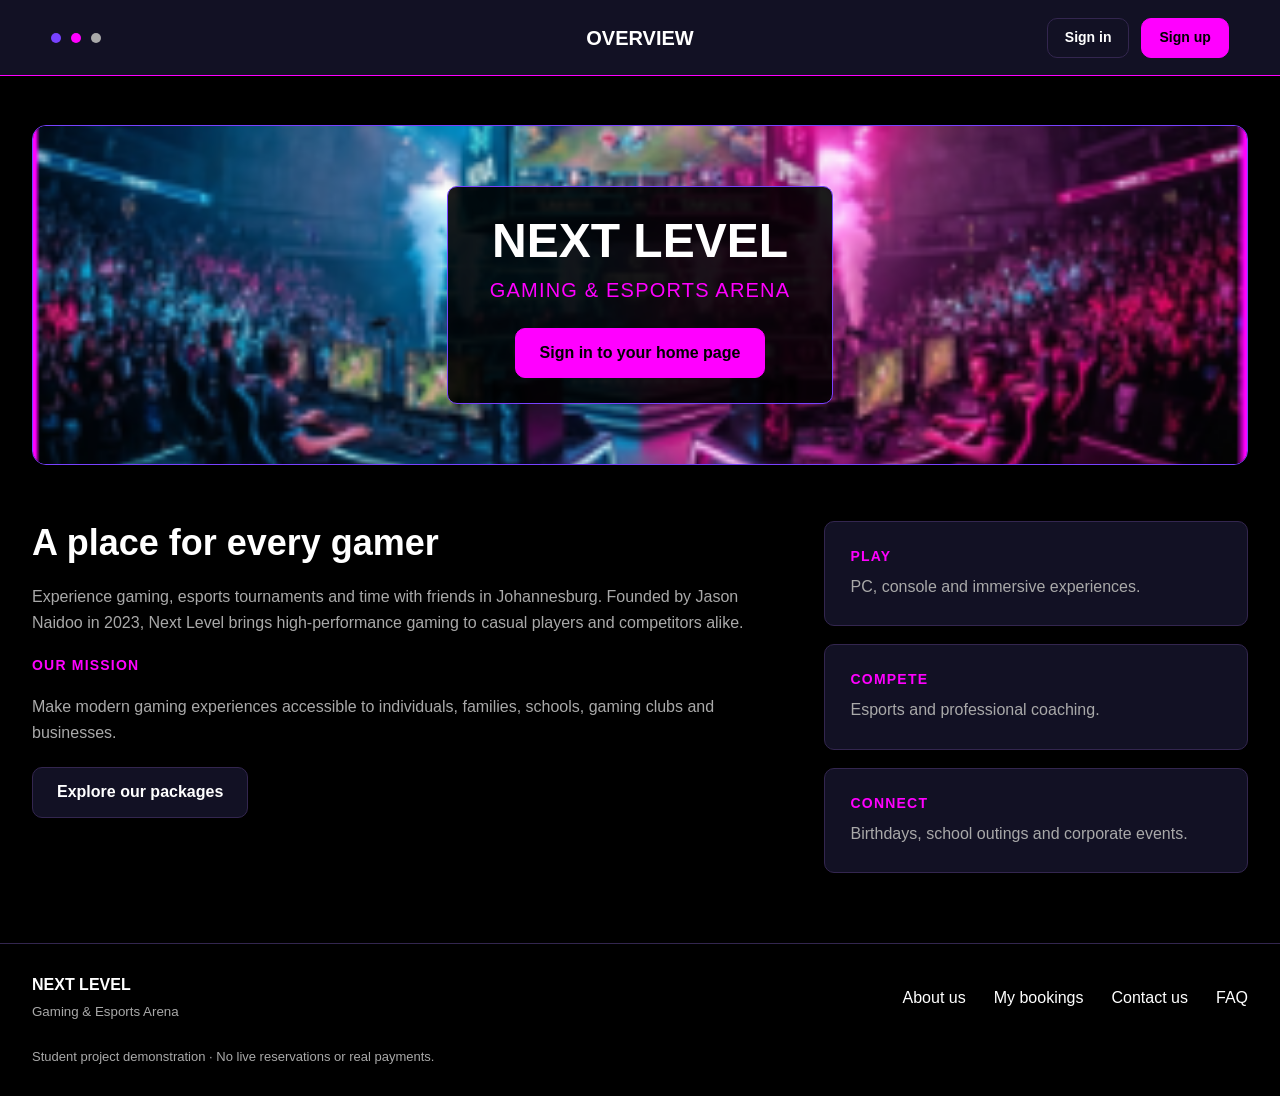
==== index.html @ 3601f0f4 "Laid a foundation for the website." ====
<!doctype html>
<html lang="en"><head><meta charset="utf-8"><meta name="viewport" content="width=device-width,initial-scale=1"><meta name="description" content="Next Level Gaming and Esports Arena in Johannesburg. Browse packages and calculate a booking quotation."><meta name="theme-color" content="#000000"><title>Overview | Next Level</title><link rel="icon" href="assets/images/logo.jpg"><link rel="stylesheet" href="assets/css/style.css"><script src="assets/js/data.js" defer></script><script src="assets/js/app.js" defer></script></head>
<body data-page="index" data-protected="false"><a class="skip" href="#main">Skip to content</a><header class="topbar"><a href="index.html" aria-label="Next Level overview" class="dots"><i></i><i></i><i></i></a><div class="page-label">Overview</div><div class="top-actions" id="account-nav"><a class="btn small" href="account.html#signin">Sign in</a><a class="btn primary small" href="account.html#signup">Sign up</a></div></header><noscript><div class="noscript">Enable JavaScript for the demo account, booking forms and calculator. You can still browse the information pages.</div></noscript><main id="main" class="page"><section class="hero"><img class="" src="assets/images/arena.png" alt="Purple and blue esports arena illustration"><div class="hero-content"><h1>NEXT LEVEL</h1><p class="eyebrow">Gaming &amp; Esports Arena</p><a class="btn primary" href="account.html#signin">Sign in to your home page</a></div></section><div class="overview-copy"><section><h2>A place for every gamer</h2><p>Experience gaming, esports tournaments and time with friends in Johannesburg. Founded by Jason Naidoo in 2023, Next Level brings high-performance gaming to casual players and competitors alike.</p><h3 class="eyebrow">Our mission</h3><p>Make modern gaming experiences accessible to individuals, families, schools, gaming clubs and businesses.</p><a class="btn " href="plans.html">Explore our packages</a></section><div class="stack"><section class="panel"><h3 class="eyebrow">Play</h3><p>PC, console and immersive experiences.</p></section><section class="panel"><h3 class="eyebrow">Compete</h3><p>Esports and professional coaching.</p></section><section class="panel"><h3 class="eyebrow">Connect</h3><p>Birthdays, school outings and corporate events.</p></section></div></div></main><footer class="footer"><a href="index.html"><strong>NEXT LEVEL</strong><small>Gaming &amp; Esports Arena</small></a><nav aria-label="Footer navigation"><a href="about.html">About us</a><a href="my-bookings.html">My bookings</a><a href="contact.html">Contact us</a><a href="faq.html">FAQ</a></nav><p class="footer-note">Student project demonstration · No live reservations or real payments.</p></footer></body></html>
---- assets/css/style.css ----
/* Next Level: the shared theme for all twelve website pages. */
:root{color-scheme:dark;--black:#000;--panel:#121124;--raised:#211e40;--line:#33264f;--grey:#a9a9a9;--white:#fff;--magenta:#f0f;--purple:#7842ff;--error:#ff8ea8}*{box-sizing:border-box}body{margin:0;background:var(--black);color:var(--white);font:16px/1.6 Arial,Helvetica,sans-serif}a{color:inherit;text-decoration:none}button,input,select,textarea{font:inherit}button,a,input,select,summary{touch-action:manipulation}button,summary{cursor:pointer}button:disabled{opacity:.45;cursor:not-allowed}a:focus-visible,button:focus-visible,input:focus-visible,select:focus-visible,textarea:focus-visible,summary:focus-visible{outline:3px solid var(--magenta);outline-offset:4px}img{display:block;max-width:100%}h1,h2,h3{line-height:1.2;margin:0 0 20px}h1{font-size:clamp(28px,3.6vw,46px)}h2{font-size:28px}h3{font-size:22px}p{color:var(--grey);margin:0 0 22px}ul{padding-left:22px;color:var(--grey)}.skip{position:absolute;left:10px;top:-90px;z-index:100;background:var(--magenta);color:black;padding:12px}.skip:focus{top:5px}.topbar{min-height:76px;padding:15px 4%;background:var(--panel);border-bottom:1px solid var(--magenta);display:grid;grid-template-columns:1fr auto 1fr;align-items:center;gap:20px}.dots{display:flex;gap:10px}.dots i{height:10px;width:10px;border-radius:50%;background:var(--purple)}.dots i:nth-child(2){background:var(--magenta)}.dots i:nth-child(3){background:var(--grey)}.page-label{font-size:20px;font-weight:bold;text-transform:uppercase;text-align:center}.top-actions{display:flex;justify-content:flex-end;align-items:center;gap:12px}.btn{display:inline-flex;align-items:center;justify-content:center;gap:10px;border:1px solid var(--line);border-radius:10px;padding:13px 24px;background:var(--panel);color:white;font-weight:bold;text-align:center;line-height:1.4;min-height:48px}.btn:hover{border-color:var(--magenta);background:var(--raised)}.primary{background:var(--magenta);color:#000;border-color:var(--magenta)}.primary:hover{background:#ff6aff;color:black}.small{font-size:14px;padding:9px 17px;min-height:40px}.text-link{color:var(--magenta);text-decoration:underline;text-underline-offset:4px}.page{max-width:1280px;margin:auto;padding:34px 32px 70px;min-height:70vh}.back{display:inline-flex;align-items:center;gap:12px;margin:0 0 32px}.circle{display:inline-grid;place-items:center;width:62px;height:62px;border-radius:50%;background:var(--raised);color:var(--magenta)}.icon{width:29px;height:29px;fill:none;stroke:currentColor;stroke-width:1.8;stroke-linecap:round;stroke-linejoin:round;flex-shrink:0}.heading{text-align:center;margin:20px auto 46px;max-width:850px}.eyebrow{text-transform:uppercase;letter-spacing:1.2px;color:var(--magenta);font-size:14px}.hero{position:relative;height:340px;display:grid;place-items:center;overflow:hidden;border:1px solid var(--purple);border-radius:14px;margin:15px 0 56px}.hero>img{position:absolute;inset:0;width:100%;height:100%;object-fit:cover}.hero-content{position:relative;background:rgba(0,0,0,.89);border:1px solid var(--purple);border-radius:10px;text-align:center;padding:25px 42px;max-width:90%}.hero-content h1{font-size:48px;margin-bottom:5px}.hero-content .eyebrow{font-size:20px}.overview-copy{display:grid;grid-template-columns:1.7fr 1fr;gap:70px}.overview-copy h2{font-size:36px}.stack{display:grid;gap:18px}.panel{background:var(--panel);border:1px solid var(--line);border-radius:10px;padding:26px}.panel p:last-child{margin-bottom:0}.panel h3{margin-bottom:9px}.footer{max-width:1280px;margin:0 auto;padding:28px 32px;border-top:1px solid var(--line);display:flex;justify-content:space-between;gap:24px;flex-wrap:wrap}.footer strong{display:block}.footer small{color:var(--grey)}.footer nav{display:flex;align-items:center;gap:28px;flex-wrap:wrap}.footer-note{width:100%;font-size:13px;color:var(--grey);margin:0}.logo-banner{display:flex;align-items:center;gap:55px;background:var(--panel);border:1px solid var(--purple);padding:25px 45px;border-radius:14px;margin:15px 0 44px}.logo-banner img{width:220px;border-radius:14px}.logo-banner h1{font-size:60px;margin-bottom:10px}.logo-banner h2{color:var(--magenta);font-size:29px}.home-nav{display:grid;grid-template-columns:repeat(4,1fr);text-align:center;gap:24px;margin:45px 0}.home-nav a{padding:10px;border-radius:10px}.home-nav a:hover{background:var(--panel)}.home-nav .circle{width:78px;height:78px;margin-bottom:18px}.home-nav h3{margin-bottom:8px}.home-nav p{font-size:14px}.plans-link{display:block;text-align:center;border-top:1px solid var(--line);padding:36px 15px}.plans-link .circle{margin-bottom:20px}.venue-feature{display:grid;grid-template-columns:1fr 1.2fr;gap:55px;align-items:center;margin:30px 0 60px}.photo{width:100%;aspect-ratio:1.85;object-fit:cover;border:1px solid var(--purple);border-radius:14px}.bottom-links{display:flex;justify-content:space-between;gap:25px;padding:28px 5%}.bottom-links a{display:flex;align-items:center;gap:20px;font-size:23px;font-weight:bold}.about-logo{width:340px;height:240px;object-fit:cover;border-radius:45%;margin:-30px auto 35px;border:1px solid var(--purple)}.about-copy{max-width:980px;margin:auto}.about-copy section{margin:38px 0}.about-copy h2{font-size:21px;color:var(--magenta);text-transform:uppercase}.center{text-align:center}.wide-btn{min-width:300px;margin:25px auto}.auth-card{max-width:840px;margin:0 auto 35px}.tabs{display:flex;gap:10px;margin:0 0 30px}.tabs button{flex:1;background:var(--panel);border:1px solid var(--line);color:var(--grey);padding:14px;border-radius:8px}.tabs button[aria-selected=true]{background:var(--raised);border-color:var(--magenta);color:white}.field{margin-bottom:24px}label,.field-label{display:block;font-size:14px;color:var(--grey);font-weight:bold;margin-bottom:8px}input,select,textarea{display:block;width:100%;border:1px solid var(--line);background:var(--panel);color:white;border-radius:8px;padding:14px 17px;min-height:52px}input[aria-invalid=true],select[aria-invalid=true]{border-color:var(--error)}.help{font-size:13px;color:var(--grey);margin:8px 0 20px}.error{color:var(--error);font-size:14px;margin:5px 0 0}.notice{padding:14px 18px;border-left:3px solid var(--purple);background:var(--panel);color:#c2bdd1;font-size:14px;margin:20px 0}.form-grid{display:grid;grid-template-columns:1fr 1fr;gap:0 32px}.gallery{display:grid;grid-template-columns:1fr 1fr;gap:55px 45px;margin:25px 0}.gallery article{min-width:0}.gallery .photo{aspect-ratio:1.85}.card-body{background:var(--panel);border:1px solid var(--line);border-radius:10px;padding:26px;margin-top:16px}.price{font-size:28px;font-weight:bold;color:var(--magenta);margin-bottom:15px}.catalogue-switch{display:flex;gap:20px;justify-content:center;flex-wrap:wrap;margin-bottom:30px}.catalogue-title{border-bottom:1px solid var(--line);padding:20px 0;scroll-margin-top:20px}.gallery details{margin:18px 0}.gallery summary{color:var(--magenta)}.venue-card{text-align:center}.venue-card h2{font-size:24px;margin-top:22px}.booking-form{max-width:1000px;margin:auto}.booking-form .field{margin:34px 0}.booking-form select{min-height:68px}.fee-heading{display:grid;grid-template-columns:1fr 1fr 1fr;align-items:start}.fee-heading img{width:98px;border-radius:12px}.fee-heading .back{justify-self:center;white-space:nowrap}.fee-form{margin:30px 0}.selection-list{padding:0;border:0;margin:15px 0 25px}.selection-list legend{font-size:22px;font-weight:bold;margin-bottom:20px}.choice{display:flex;align-items:center;gap:16px;background:var(--panel);border:1px solid var(--line);border-radius:8px;padding:14px 18px;margin-bottom:10px;color:white;font-size:16px;font-weight:normal}.choice input{width:22px;min-height:22px;height:22px;padding:0;accent-color:var(--magenta);flex:0 0 22px}.choice .item-price{color:var(--magenta);font-weight:bold;margin-left:auto;white-space:nowrap}.discounts{display:grid;grid-template-columns:repeat(4,1fr);background:var(--raised);border-radius:10px;margin:35px 0;overflow:hidden}.discounts div{padding:20px}.discounts .selected{box-shadow:inset 0 -3px var(--magenta)}.discounts small{display:block;color:var(--grey)}.table-wrap{overflow-x:auto;margin:25px 0}table{border-collapse:collapse;width:100%;background:var(--panel)}th,td{text-align:left;padding:17px 22px;border-bottom:1px solid var(--line)}th{background:var(--raised)}th:last-child,td:last-child{text-align:right;white-space:nowrap}.total th,.total td{background:var(--raised);font-weight:bold}.total td{color:var(--magenta);font-size:23px}.checkout-actions{display:flex;justify-content:center;gap:18px;flex-wrap:wrap}.confirmation{max-width:760px;margin:75px auto;text-align:center}.confirmation .circle{width:95px;height:95px;margin-bottom:35px}.confirmation h1{margin-bottom:20px}.return-panel{margin:70px auto 20px;background:var(--panel);border:1px solid var(--line);padding:45px;border-radius:15px}.return-panel .circle{display:grid;margin:0 auto 24px}.booking-list{display:grid;grid-template-columns:1fr 1fr;gap:30px;margin:25px 0}.record{background:var(--panel);border:1px solid var(--line);padding:28px;border-radius:10px}.record dl{margin-bottom:0}.record dl div{display:flex;justify-content:space-between;gap:24px;border-bottom:1px solid var(--line);padding:14px 0}.record dt{color:var(--grey)}.record dd{text-align:right;margin:0;overflow-wrap:anywhere}.empty{text-align:center;padding:70px 25px;background:var(--panel);border-radius:10px}.contact-layout{display:grid;grid-template-columns:280px 1fr;min-height:1000px;max-width:1280px;margin:auto}.contact-rail{background:var(--raised);padding:38px 30px}.contact-rail h2{margin-top:110px}.contact-content{padding:45px 65px}.contact-detail{margin:32px 0}.contact-detail h2{color:var(--magenta);font-size:16px}.map-placeholder{border:1px solid var(--purple);background:var(--panel);padding:70px 30px;text-align:center;border-radius:12px;margin:35px 0}.map-placeholder .icon{color:var(--magenta);height:56px;width:56px;margin-bottom:18px}.faq{max-width:980px;margin:auto}.faq details{border-bottom:1px solid var(--line);padding:24px 0}.faq summary{font-size:22px;font-weight:bold}.faq details p{margin:20px 0 0}.status{color:var(--magenta);font-size:14px}.no-margin{margin:0}.noscript{display:block;background:#30203d;padding:20px;text-align:center} [hidden]{display:none!important}@media(max-width:850px){.topbar{grid-template-columns:1fr auto}.page-label{grid-column:1/-1;grid-row:2}.top-actions{grid-column:2;grid-row:1}.overview-copy{gap:30px}.logo-banner{gap:25px;padding:25px}.logo-banner img{width:150px}.logo-banner h1{font-size:42px}.logo-banner h2{font-size:22px}.gallery{gap:30px}.venue-feature{gap:30px}.contact-layout{grid-template-columns:220px 1fr}.contact-content{padding:30px}.record dl div{display:block}.record dd{text-align:left;margin-top:8px}}@media(max-width:600px){.page{padding:25px 20px 45px}.topbar{padding-inline:20px}.hero{height:310px}.hero-content{padding:24px 18px}.hero-content h1{font-size:38px}.hero-content .eyebrow{font-size:16px}.overview-copy,.venue-feature,.gallery,.booking-list,.form-grid{grid-template-columns:1fr}.logo-banner{flex-direction:column;text-align:center}.logo-banner img{width:170px}.logo-banner h1{font-size:42px}.home-nav{grid-template-columns:1fr 1fr;gap:15px}.home-nav h3{font-size:21px}.bottom-links{padding:10px 0;gap:15px}.bottom-links a{font-size:18px;gap:10px}.bottom-links .circle{width:45px;height:45px}.about-logo{max-width:90%;margin:0 auto 25px}.wide-btn{min-width:0;width:100%}.footer{padding:25px 20px}.footer nav{gap:20px}.choice{align-items:flex-start;flex-wrap:wrap;gap:12px}.choice .item-price{margin-left:34px}.choice span:first-of-type{flex:1;min-width:160px}.discounts{grid-template-columns:1fr 1fr}.discounts div{padding:15px}.fee-heading{grid-template-columns:1fr auto}.fee-heading .back{grid-column:2}.contact-layout{grid-template-columns:1fr}.contact-rail{padding:20px}.contact-rail .back{margin:0}.contact-rail h2,.contact-rail>p{display:none}.contact-content{padding:30px 20px}.return-panel{padding:30px 15px}.faq summary{font-size:20px}th,td{padding:14px 12px}.top-actions .btn{font-size:13px;padding:9px 12px}}
@media(prefers-reduced-motion:no-preference){.btn,.home-nav a{transition:background .15s,border-color .15s}}@media print{.topbar,.footer,.back,.checkout-actions{display:none}body{background:white;color:black}.panel,table,th,td{background:white;color:black}p{color:#333}}
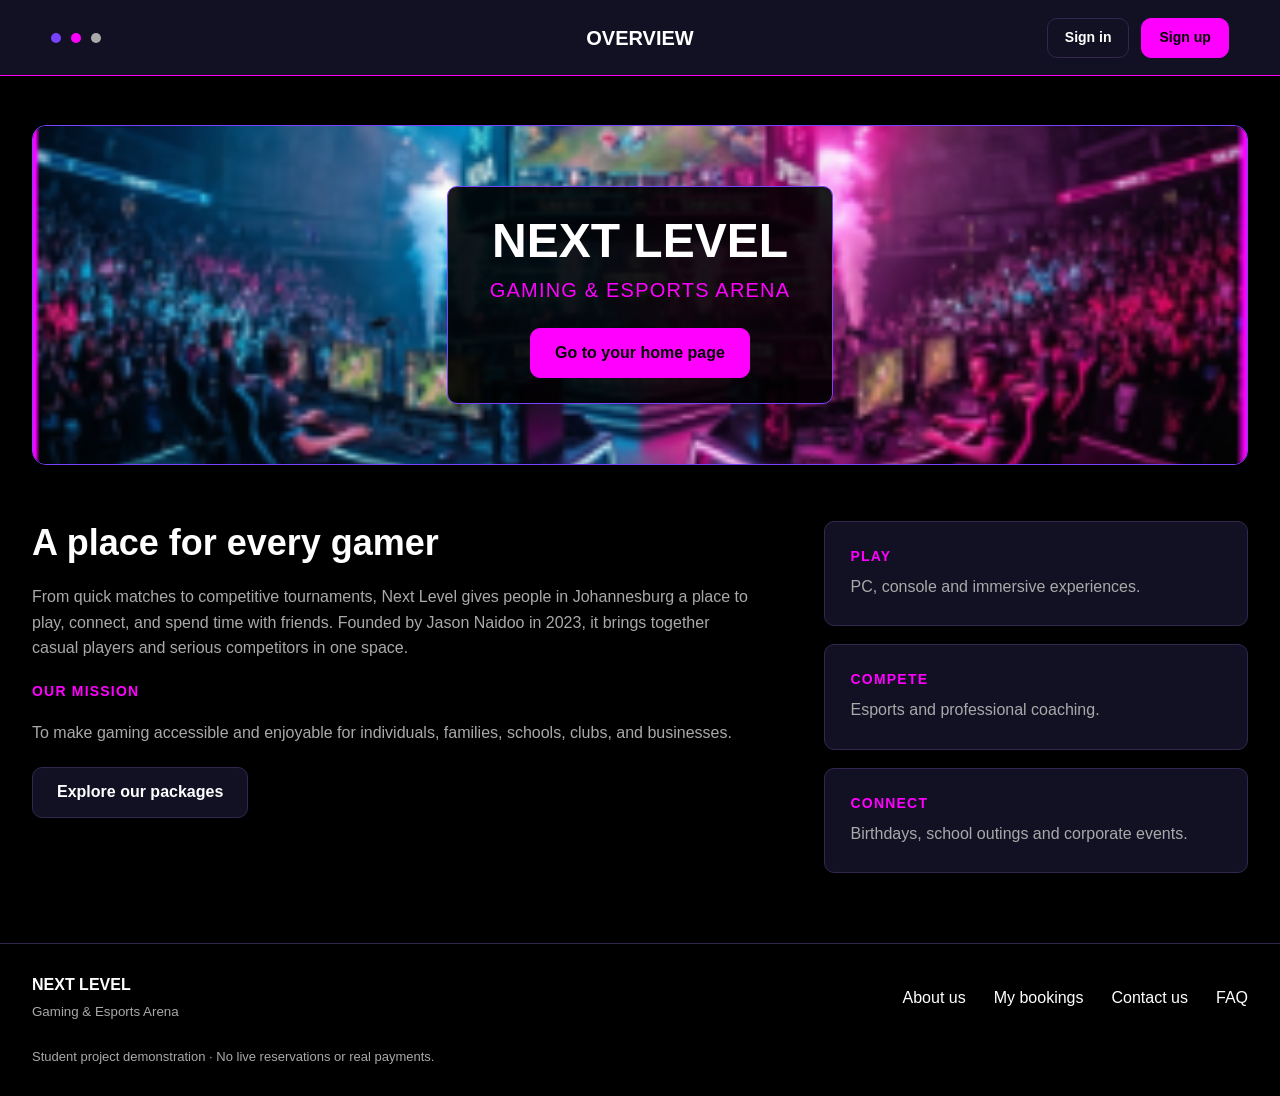
==== commit 08f71da9: "Updated index to have more flavourful text" ====
--- a/index.html
+++ b/index.html
@@ -1,3 +1,100 @@
 <!doctype html>
-<html lang="en"><head><meta charset="utf-8"><meta name="viewport" content="width=device-width,initial-scale=1"><meta name="description" content="Next Level Gaming and Esports Arena in Johannesburg. Browse packages and calculate a booking quotation."><meta name="theme-color" content="#000000"><title>Overview | Next Level</title><link rel="icon" href="assets/images/logo.jpg"><link rel="stylesheet" href="assets/css/style.css"><script src="assets/js/data.js" defer></script><script src="assets/js/app.js" defer></script></head>
-<body data-page="index" data-protected="false"><a class="skip" href="#main">Skip to content</a><header class="topbar"><a href="index.html" aria-label="Next Level overview" class="dots"><i></i><i></i><i></i></a><div class="page-label">Overview</div><div class="top-actions" id="account-nav"><a class="btn small" href="account.html#signin">Sign in</a><a class="btn primary small" href="account.html#signup">Sign up</a></div></header><noscript><div class="noscript">Enable JavaScript for the demo account, booking forms and calculator. You can still browse the information pages.</div></noscript><main id="main" class="page"><section class="hero"><img class="" src="assets/images/arena.png" alt="Purple and blue esports arena illustration"><div class="hero-content"><h1>NEXT LEVEL</h1><p class="eyebrow">Gaming &amp; Esports Arena</p><a class="btn primary" href="account.html#signin">Sign in to your home page</a></div></section><div class="overview-copy"><section><h2>A place for every gamer</h2><p>Experience gaming, esports tournaments and time with friends in Johannesburg. Founded by Jason Naidoo in 2023, Next Level brings high-performance gaming to casual players and competitors alike.</p><h3 class="eyebrow">Our mission</h3><p>Make modern gaming experiences accessible to individuals, families, schools, gaming clubs and businesses.</p><a class="btn " href="plans.html">Explore our packages</a></section><div class="stack"><section class="panel"><h3 class="eyebrow">Play</h3><p>PC, console and immersive experiences.</p></section><section class="panel"><h3 class="eyebrow">Compete</h3><p>Esports and professional coaching.</p></section><section class="panel"><h3 class="eyebrow">Connect</h3><p>Birthdays, school outings and corporate events.</p></section></div></div></main><footer class="footer"><a href="index.html"><strong>NEXT LEVEL</strong><small>Gaming &amp; Esports Arena</small></a><nav aria-label="Footer navigation"><a href="about.html">About us</a><a href="my-bookings.html">My bookings</a><a href="contact.html">Contact us</a><a href="faq.html">FAQ</a></nav><p class="footer-note">Student project demonstration · No live reservations or real payments.</p></footer></body></html>+<html lang="en">
+  <head>
+    <meta charset="utf-8">
+    <meta name="viewport" content="width=device-width,initial-scale=1">
+    <meta
+      name="description"
+      content="Next Level Gaming and Esports Arena in Johannesburg. Browse packages and calculate a booking quotation."
+    >
+    <meta name="theme-color" content="#000000">
+
+    <title>Overview | Next Level</title>
+
+    <link rel="icon" href="assets/images/logo.jpg">
+    <link rel="stylesheet" href="assets/css/style.css">
+
+    <script src="assets/js/data.js" defer></script>
+    <script src="assets/js/app.js" defer></script>
+  </head>
+
+  <body data-page="index" data-protected="false">
+    <a class="skip" href="#main">Skip to content</a>
+
+    <header class="topbar">
+      <a href="index.html" aria-label="Next Level overview" class="dots">
+        <i></i><i></i><i></i>
+      </a>
+
+      <div class="page-label">Overview</div>
+
+      <div class="top-actions" id="account-nav">
+        <a class="btn small" href="account.html#signin">Sign in</a>
+        <a class="btn primary small" href="account.html#signup">Sign up</a>
+      </div>
+    </header>
+
+    <noscript>
+      <div class="noscript">Enable JavaScript for the demo account, booking forms and calculator. You can still browse the information pages.</div>
+    </noscript>
+
+    <main id="main" class="page">
+      <section class="hero">
+        <img
+          class=""
+          src="assets/images/arena.png"
+          alt="Purple and blue esports arena illustration"
+        >
+
+        <div class="hero-content">
+          <h1>NEXT LEVEL</h1>
+          <p class="eyebrow">Gaming &amp; Esports Arena</p>
+          <a class="btn primary" href="account.html#signin">Go to your home page</a>
+        </div>
+      </section>
+
+      <div class="overview-copy">
+        <section>
+          <h2>A place for every gamer</h2>
+          <p>From quick matches to competitive tournaments, Next Level gives people in Johannesburg a place to play, connect, and spend time with friends. Founded by Jason Naidoo in 2023, it brings together casual players and serious competitors in one space.</p>
+
+          <h3 class="eyebrow">Our mission</h3>
+          <p>To make gaming accessible and enjoyable for individuals, families, schools, clubs, and businesses.</p>
+          <a class="btn " href="plans.html">Explore our packages</a>
+        </section>
+
+        <div class="stack">
+          <section class="panel">
+            <h3 class="eyebrow">Play</h3>
+            <p>PC, console and immersive experiences.</p>
+          </section>
+
+          <section class="panel">
+            <h3 class="eyebrow">Compete</h3>
+            <p>Esports and professional coaching.</p>
+          </section>
+
+          <section class="panel">
+            <h3 class="eyebrow">Connect</h3>
+            <p>Birthdays, school outings and corporate events.</p>
+          </section>
+        </div>
+      </div>
+    </main>
+
+    <footer class="footer">
+      <a href="index.html">
+        <strong>NEXT LEVEL</strong><small>Gaming &amp; Esports Arena</small>
+      </a>
+
+      <nav aria-label="Footer navigation">
+        <a href="about.html">About us</a>
+        <a href="my-bookings.html">My bookings</a>
+        <a href="contact.html">Contact us</a>
+        <a href="faq.html">FAQ</a>
+      </nav>
+
+      <p class="footer-note">Student project demonstration · No live reservations or real payments.</p>
+    </footer>
+  </body>
+</html>
